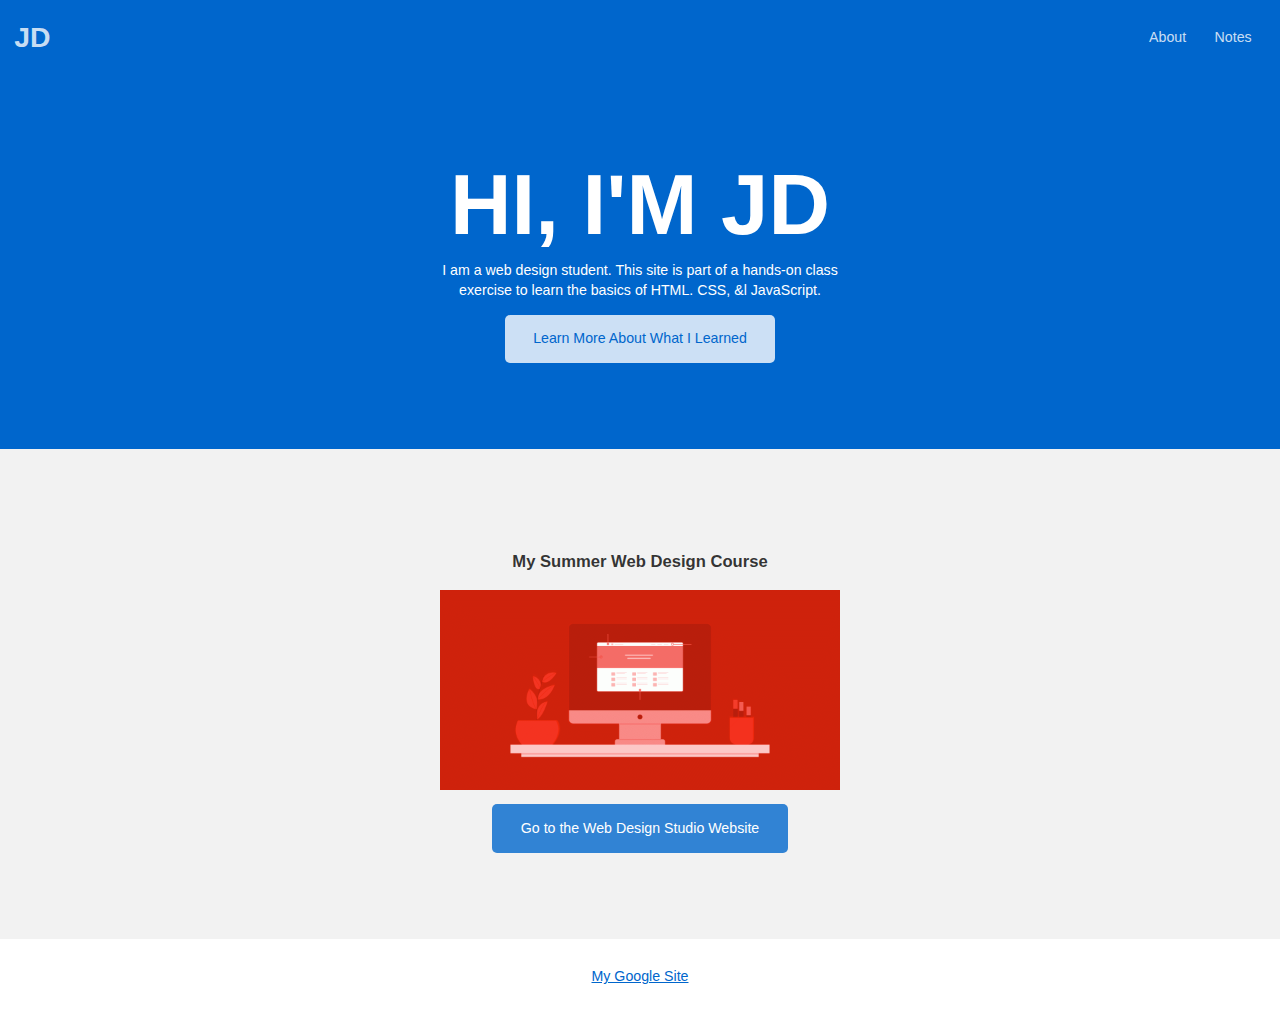
==== index.html @ 961dd743 "removed sub folders" ====
<!doctype html>
<html lang="en">

<head>
    <meta charset="utf-8" />
    <title>John Doe</title>
    <meta name="description"
        content="This is an example student website for John Doe, a fictional web design student." />
    <meta name="viewport" content="width=device-width, initial-scale=1" />
    <meta http-equiv="X-UA-Compatible" content="ie=edge" />
    <link href="css/style.css" rel="stylesheet" type="text/css" />
</head>

<body>
    <header>
        <div class="site-id">
            <h1><a href="index.html">JD</a></h1>
        </div>
        <nav class="site-nav">
            <ul>
                <li><a href="about.html">About</a></li>
                <li><a href="notes.html">Notes</a></li>
            </ul>
        </nav>
    </header>
    <main>
        <section class="hero">
            <h2>Hi, I'm JD</h2>
            <p>I am a web design student. This site is part of a hands-on class exercise to learn the basics of HTML. CSS, &ampl JavaScript.</p>
            <a href="about.html" class="button dark">Learn More About What I Learned</a>
        </section>
        <section class="courses">
            <h3>My Summer Web Design Course</h3>
            <ul>
                <li><a href="https://creativemedia.space/web-design-studio/"><img src="images/webdesignstudio-4x2-featured.gif" alt="Web Design Studio class illustrated thumb image of a website displayed on a computer monitor on a desk."></a>
                    <a href="https://creativemedia.space/web-design-studio/" class="button">Go to the Web Design Studio Website</a>
                </li>
            </ul>
        </section>
    </main>

    <footer>
        <nav class="social-nav">
            <ul>
                <li><a href="https://sites.google.com/view/jddesigns/home">My Google Site</a></li>
            </ul>
        </nav>
    </footer>
</body>

</html>
---- css/style.css ----
/* GLOBAL RESET */
* { box-sizing: border-box; }
body { margin: 0; }

/* GLOBAL COLORS */
body { color: rgba(0, 0, 0, 0.8); }
a { color: rgba(0, 102, 204, 1); }
a:hover { color: rgba(0, 51, 153, 1); }

/* GLOBAL TYPOGRAPHY */
body {
  font-family: Helvetica, Arial, sans-serif;
  font-size: 88.75%; /* 14px */
  line-height: 1.4;
}

/* RESPONSIVE IMAGES */
img {
    max-width: 100%;
    height: auto;
}

/* BUTTONS */
.button {
    display: inline-block;
    padding: 1em 2em;
    text-decoration: none;
    background-color: rgba(0, 102, 204, .8);
    color: white;
    border-radius: 5px;
}
.button:hover {
    background-color: rgba(0, 102, 204, 1);
    color: white;
}
.button.dark {
    color: rgba(0, 102, 204, 1);
    background-color: rgba(255, 255, 255,.8);
}
.button.dark:hover {
    background-color: rgba(255, 255, 255,1);
}

/* SITE STRUCTURE */

header {
    background-color: rgba(0, 102, 204, 1);
    color: rgba(0, 0, 0, 0.8); 
    padding: 1em;
    display: grid;
    grid-template-columns: 1fr 1fr;
    align-items: center;
}

header a {
    color: rgba(255, 255, 255, 0.8);
    text-decoration: none;
}

header a:hover {
    color: rgba(255, 255, 255, 1);
}


/* SITE ID */
.site-id h1 {
    margin: 0;
}

/* SITE NAV */
.site-nav ul {
    display: flex;
    justify-content: flex-end;
    margin: 0;
    padding: 0;
    list-style: none;
}

.site-nav  a {
    display: block;
    padding: 1em;
}

/* MAIN */
main {
    background: rgba(0,0,0,.05);
}

/* HERO SECTION */
.hero {
    background-color: rgba(0, 102, 204, 1);
    text-align: center;
    color: white;
    padding: 6em 1em;
}

.hero h2 {
    font-size: 6em;
    line-height: 1;
    text-transform: uppercase;
    margin: 0 auto;
}

.hero p {
    max-width: 30em;
    margin: 1em auto;
}

/* COURSES SECTION */
.courses {
    padding: 6em 1em;
    display: grid;
    justify-content: center;
    text-align: center;
}

.courses ul {
    max-width: 400px;
    margin: 0 auto;
    padding: 0;
    list-style: none;
}

.courses img{
    display: block;
    margin-bottom: 1em;
}

/* FOOTER */
footer {
    border-top: 1px solid rgba(0,0,0,.05);
    padding: 1em;
}

/* SOCIAL NAV */
.social-nav ul {
    margin: 0;
    padding: 0;
    display: flex;
    justify-content: center;
    list-style: none;
}

.social-nav  a {
    display: block;
    padding: 1em;
}

/* LAYOUT */
.container {
    max-width: 1000px;
    margin: 0 auto;
}

section {
    padding: 3em 1em;
}

/* SIDEBAR/ASIDE */
aside {
    padding: 2em 0;
  }
  
@media (min-width: 768px) {
    .two-col-sidebar {
        display: grid;
        grid-template-columns: 20em auto;
    }
    .two-col-sidebar aside {
        border-right: 1px solid rgba(0, 0, 0, 0.1);
        margin: 0 3em 2em 0;
        padding: .3em 2em 0 0;
    }
}

/* SUB PAGES */
.page-sub .hero {
    background-color:rgba(0, 0, 0, 0.1);
    color: rgba(0, 0, 0, 0.8);
}

/* COURSE PAGES WITH MULTIPLE PROJECT LISTS */
.coursework {
    padding: 3em 1em;
    display: flex;
    justify-content: center;
    flex-wrap: wrap;
}

.coursework-subsection {
    margin: 2em;
}

/* CODE BLOCKS */

pre code {
    width: 100%;
    display: block;
    border: 1px solid #ddd;
    background-color: #fff;
    padding: 1em 3em;
    margin-bottom: 1em;
    line-height: 1.5;
  }

.markup-box {
    border: 1px solid #ddd;
    border-radius: 5px;
    background-color: #fff;
    padding: 1em 3em;
    margin-bottom: 1em;
}

/* DEFINITION LISTS */
dt {
    font-weight: bold;
    margin-top: 1em;
}
dd {
    margin: 0;
}

/* FOR DEV PURPOSES */
/* body * {
    background-color: rgba(0,0,0,.05) !important;
    border: 1px solid rgba(0,0,0,.1) !important;
    color: rgba(0,0,0,.5) !important;
} */
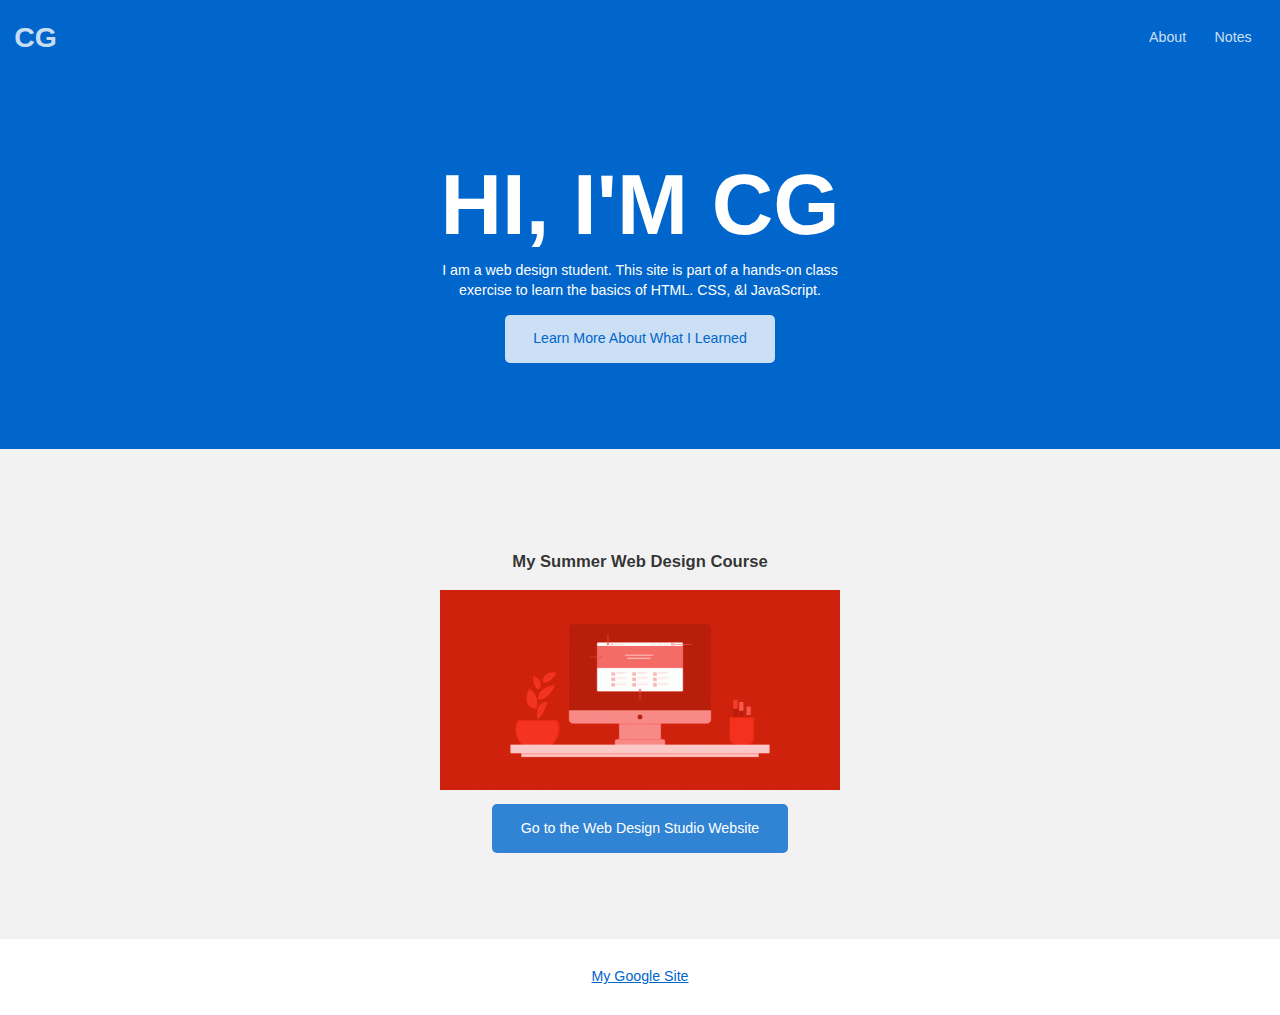
==== commit 3eeca2e2: "added new files" ====
--- a/index.html
+++ b/index.html
@@ -3,7 +3,7 @@
 
 <head>
     <meta charset="utf-8" />
-    <title>John Doe</title>
+    <title>Chris</title>
     <meta name="description"
         content="This is an example student website for John Doe, a fictional web design student." />
     <meta name="viewport" content="width=device-width, initial-scale=1" />
@@ -14,7 +14,7 @@
 <body>
     <header>
         <div class="site-id">
-            <h1><a href="index.html">JD</a></h1>
+            <h1><a href="index.html">CG</a></h1>
         </div>
         <nav class="site-nav">
             <ul>
@@ -25,7 +25,7 @@
     </header>
     <main>
         <section class="hero">
-            <h2>Hi, I'm JD</h2>
+            <h2>Hi, I'm CG</h2>
             <p>I am a web design student. This site is part of a hands-on class exercise to learn the basics of HTML. CSS, &ampl JavaScript.</p>
             <a href="about.html" class="button dark">Learn More About What I Learned</a>
         </section>
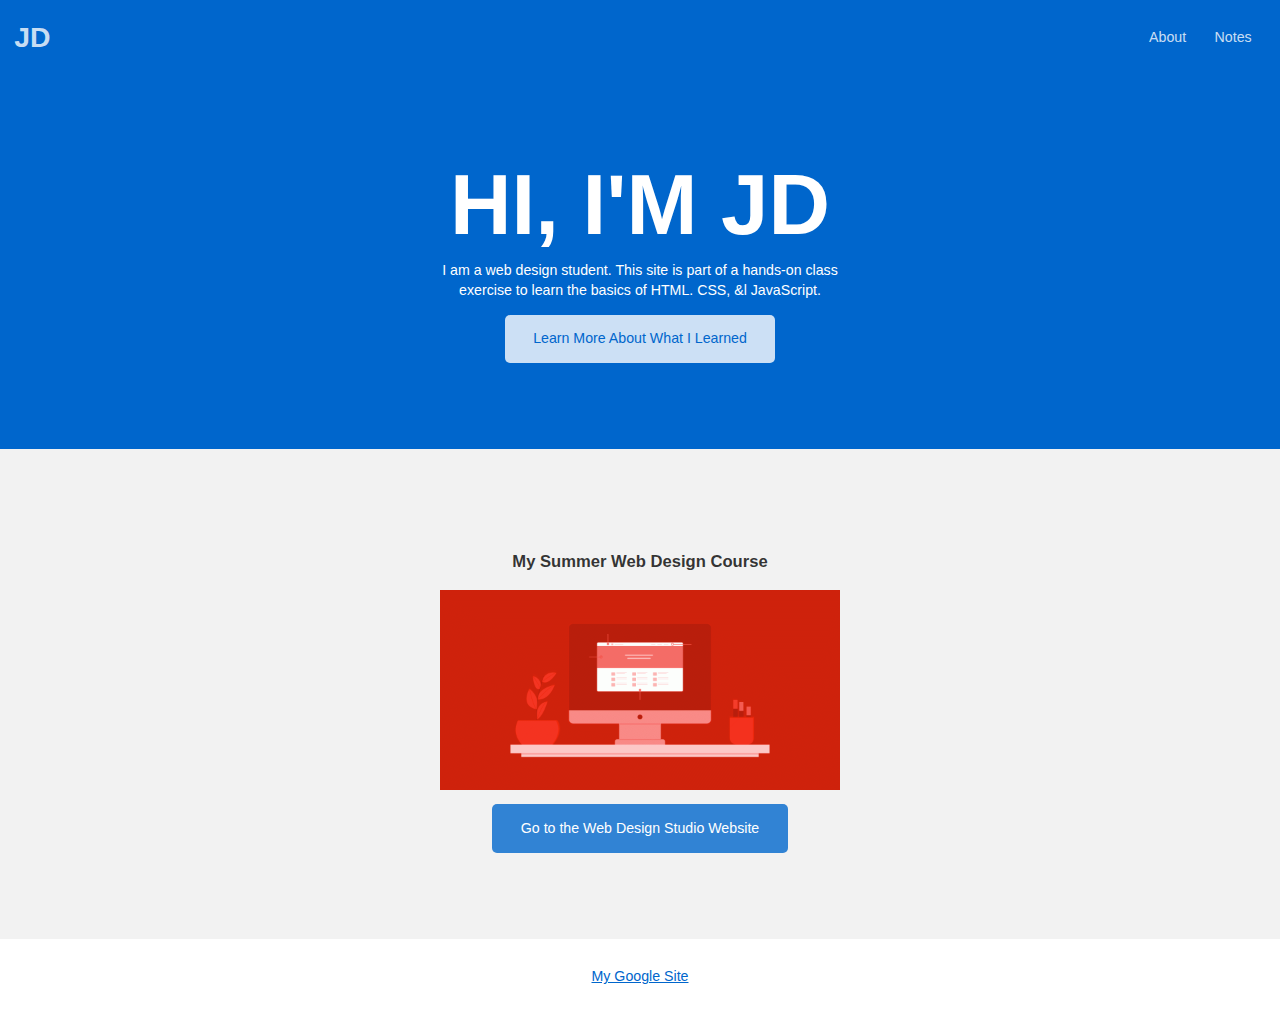
==== commit bb9adb75: "reverted from cg to jd" ====
--- a/index.html
+++ b/index.html
@@ -3,7 +3,7 @@
 
 <head>
     <meta charset="utf-8" />
-    <title>Chris</title>
+    <title>John Doe</title>
     <meta name="description"
         content="This is an example student website for John Doe, a fictional web design student." />
     <meta name="viewport" content="width=device-width, initial-scale=1" />
@@ -14,7 +14,7 @@
 <body>
     <header>
         <div class="site-id">
-            <h1><a href="index.html">CG</a></h1>
+            <h1><a href="index.html">JD</a></h1>
         </div>
         <nav class="site-nav">
             <ul>
@@ -25,7 +25,7 @@
     </header>
     <main>
         <section class="hero">
-            <h2>Hi, I'm CG</h2>
+            <h2>Hi, I'm JD</h2>
             <p>I am a web design student. This site is part of a hands-on class exercise to learn the basics of HTML. CSS, &ampl JavaScript.</p>
             <a href="about.html" class="button dark">Learn More About What I Learned</a>
         </section>
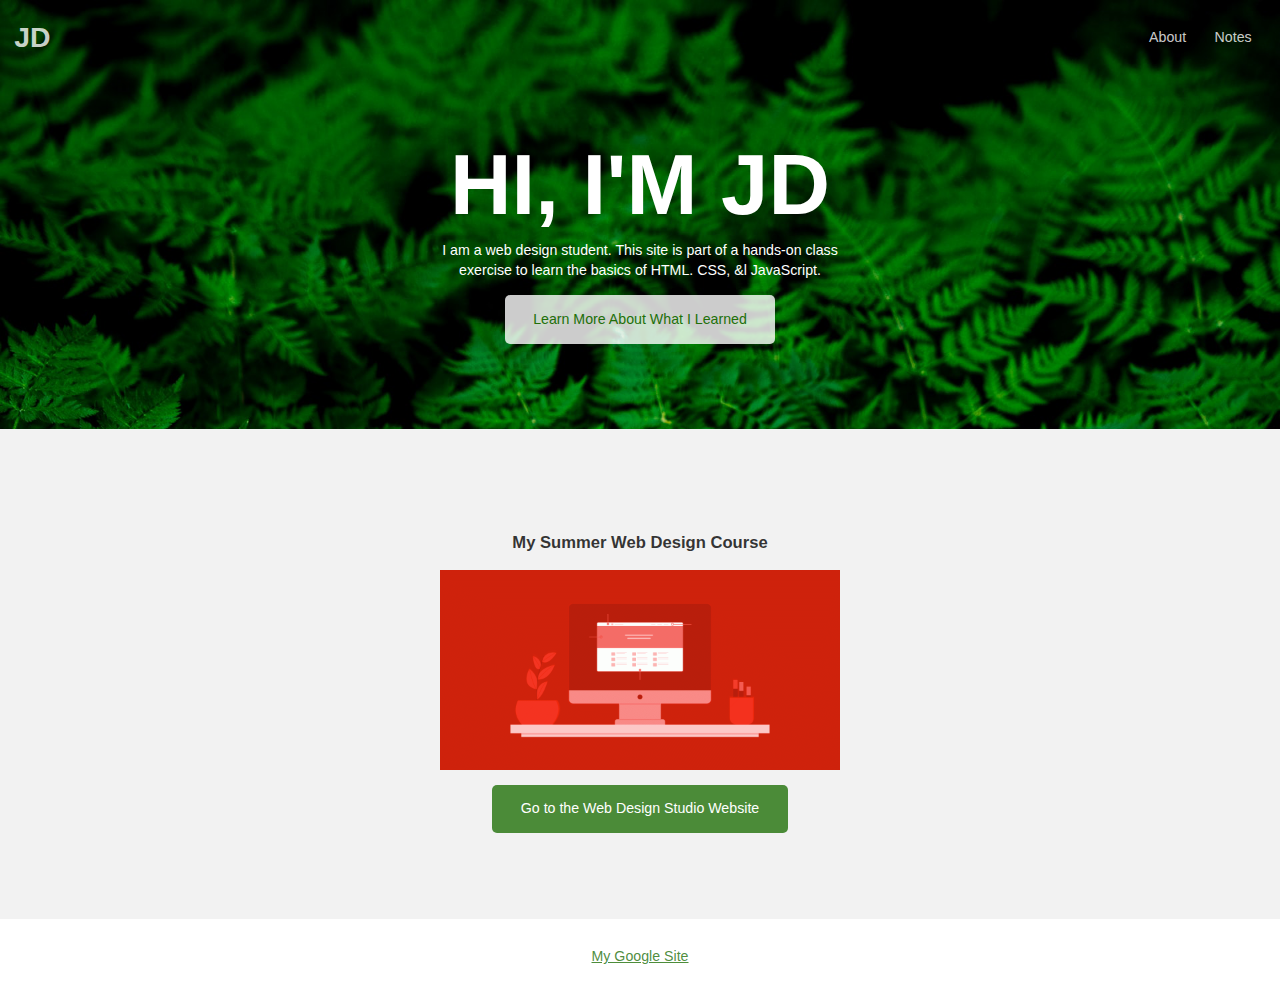
==== commit 28bde89f: "changed colors to green and added bg image" ====
--- a/index.html
+++ b/index.html
@@ -11,7 +11,7 @@
     <link href="css/style.css" rel="stylesheet" type="text/css" />
 </head>
 
-<body>
+<body class="page-home">
     <header>
         <div class="site-id">
             <h1><a href="index.html">JD</a></h1>
--- a/css/style.css
+++ b/css/style.css
@@ -4,10 +4,10 @@
 
 /* GLOBAL COLORS */
 body { color: rgba(0, 0, 0, 0.8); }
-a { color: rgba(0, 102, 204, 1); }
-a:hover { color: rgba(0, 51, 153, 1); }
-
-/* GLOBAL TYPOGRAPHY */
+a { color: rgba(33, 112, 9, .8); }
+a:hover { color: rgba(33, 112, 9, 1); }
+
+/* GLOBAL TYPOGRAPHY */ 
 body {
   font-family: Helvetica, Arial, sans-serif;
   font-size: 88.75%; /* 14px */
@@ -25,16 +25,16 @@
     display: inline-block;
     padding: 1em 2em;
     text-decoration: none;
-    background-color: rgba(0, 102, 204, .8);
+    background-color: rgba(33, 112, 9, .8);;
     color: white;
     border-radius: 5px;
 }
 .button:hover {
-    background-color: rgba(0, 102, 204, 1);
+    background-color: rgba(33, 112, 9, 1);
     color: white;
 }
 .button.dark {
-    color: rgba(0, 102, 204, 1);
+    color: rgba(33, 112, 9, 1);
     background-color: rgba(255, 255, 255,.8);
 }
 .button.dark:hover {
@@ -44,7 +44,7 @@
 /* SITE STRUCTURE */
 
 header {
-    background-color: rgba(0, 102, 204, 1);
+    background-color: rgb(33, 112, 9);
     color: rgba(0, 0, 0, 0.8); 
     padding: 1em;
     display: grid;
@@ -88,7 +88,7 @@
 
 /* HERO SECTION */
 .hero {
-    background-color: rgba(0, 102, 204, 1);
+    background-color: rgb(33, 112, 9);
     text-align: center;
     color: white;
     padding: 6em 1em;
@@ -173,6 +173,18 @@
     }
 }
 
+/* HOME PAGE */
+.page-home header {
+    position: absolute;
+    width: 100%;
+    background-color: transparent;
+}
+.page-home .hero {
+    background-image: url('../images/plant.png');
+    background-size: cover;
+    padding-top: 10em;
+}
+
 /* SUB PAGES */
 .page-sub .hero {
     background-color:rgba(0, 0, 0, 0.1);
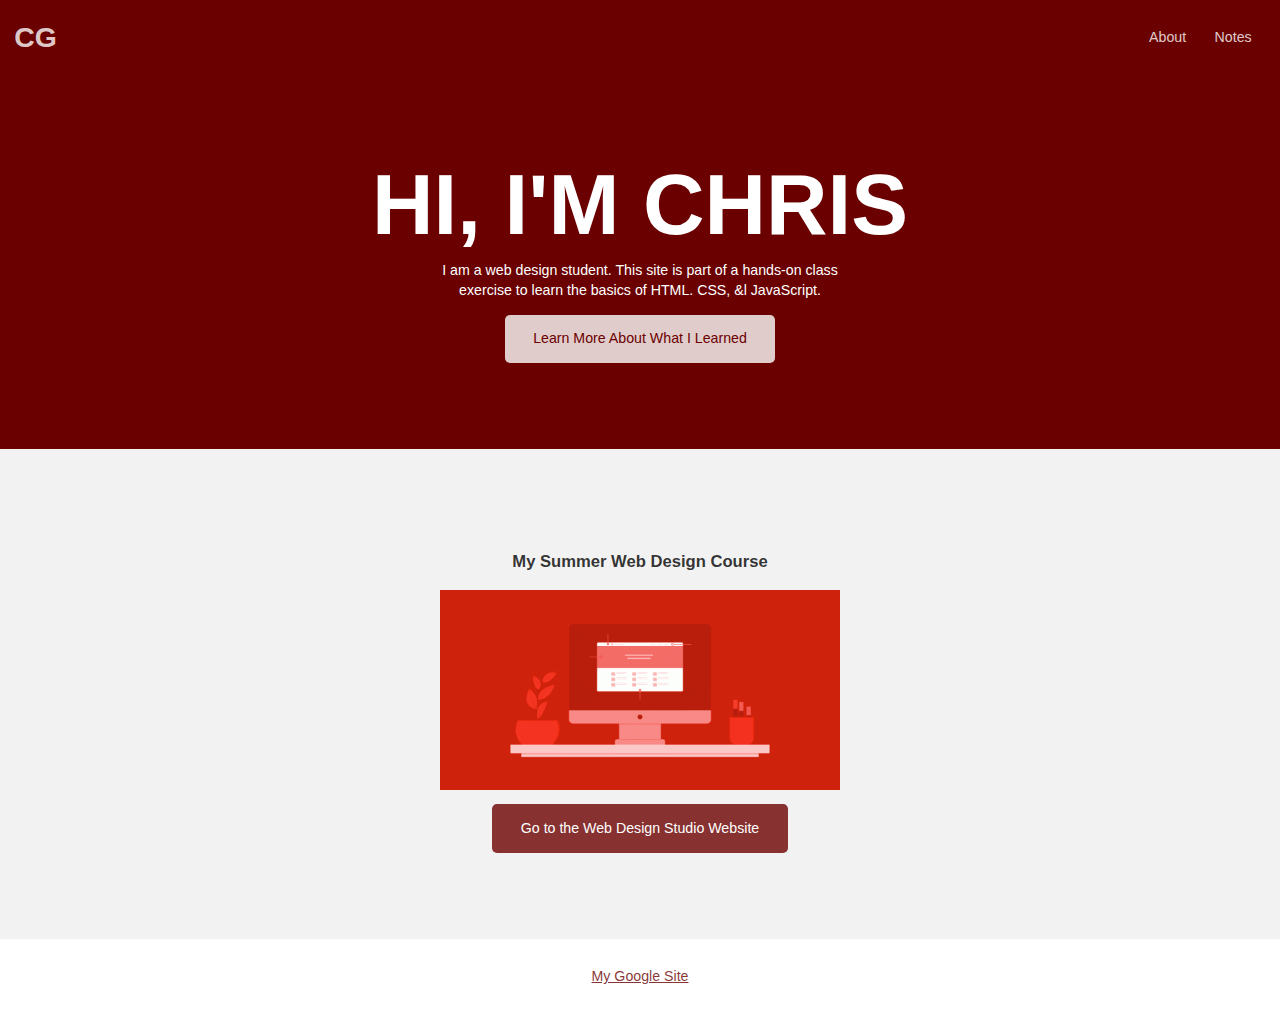
==== commit 3137b103: "changed jd to cg" ====
--- a/index.html
+++ b/index.html
@@ -3,9 +3,9 @@
 
 <head>
     <meta charset="utf-8" />
-    <title>John Doe</title>
+    <title>Chris G</title>
     <meta name="description"
-        content="This is an example student website for John Doe, a fictional web design student." />
+        content="This is an example student website for Chris G, a fictional web design student." />
     <meta name="viewport" content="width=device-width, initial-scale=1" />
     <meta http-equiv="X-UA-Compatible" content="ie=edge" />
     <link href="css/style.css" rel="stylesheet" type="text/css" />
@@ -14,7 +14,7 @@
 <body class="page-home">
     <header>
         <div class="site-id">
-            <h1><a href="index.html">JD</a></h1>
+            <h1><a href="index.html">CG</a></h1>
         </div>
         <nav class="site-nav">
             <ul>
@@ -25,7 +25,7 @@
     </header>
     <main>
         <section class="hero">
-            <h2>Hi, I'm JD</h2>
+            <h2>Hi, I'm Chris</h2>
             <p>I am a web design student. This site is part of a hands-on class exercise to learn the basics of HTML. CSS, &ampl JavaScript.</p>
             <a href="about.html" class="button dark">Learn More About What I Learned</a>
         </section>
--- a/css/style.css
+++ b/css/style.css
@@ -4,8 +4,8 @@
 
 /* GLOBAL COLORS */
 body { color: rgba(0, 0, 0, 0.8); }
-a { color: rgba(33, 112, 9, .8); }
-a:hover { color: rgba(33, 112, 9, 1); }
+a { color: rgba(107, 0, 0, .8); }
+a:hover { color: rgba(107, 0, 0, 1); }
 
 /* GLOBAL TYPOGRAPHY */ 
 body {
@@ -25,16 +25,16 @@
     display: inline-block;
     padding: 1em 2em;
     text-decoration: none;
-    background-color: rgba(33, 112, 9, .8);;
+    background-color: rgba(107, 0, 0, .8);;
     color: white;
     border-radius: 5px;
 }
 .button:hover {
-    background-color: rgba(33, 112, 9, 1);
+    background-color: rgba(107, 0, 0, 1);
     color: white;
 }
 .button.dark {
-    color: rgba(33, 112, 9, 1);
+    color: rgba(107, 0, 0, 1);
     background-color: rgba(255, 255, 255,.8);
 }
 .button.dark:hover {
@@ -44,7 +44,7 @@
 /* SITE STRUCTURE */
 
 header {
-    background-color: rgb(33, 112, 9);
+    background-color: rgb(107, 0, 0);
     color: rgba(0, 0, 0, 0.8); 
     padding: 1em;
     display: grid;
@@ -88,7 +88,7 @@
 
 /* HERO SECTION */
 .hero {
-    background-color: rgb(33, 112, 9);
+    background-color: rgb(107, 0, 0);
     text-align: center;
     color: white;
     padding: 6em 1em;
@@ -173,17 +173,7 @@
     }
 }
 
-/* HOME PAGE */
-.page-home header {
-    position: absolute;
-    width: 100%;
-    background-color: transparent;
-}
-.page-home .hero {
-    background-image: url('../images/plant.png');
-    background-size: cover;
-    padding-top: 10em;
-}
+
 
 /* SUB PAGES */
 .page-sub .hero {
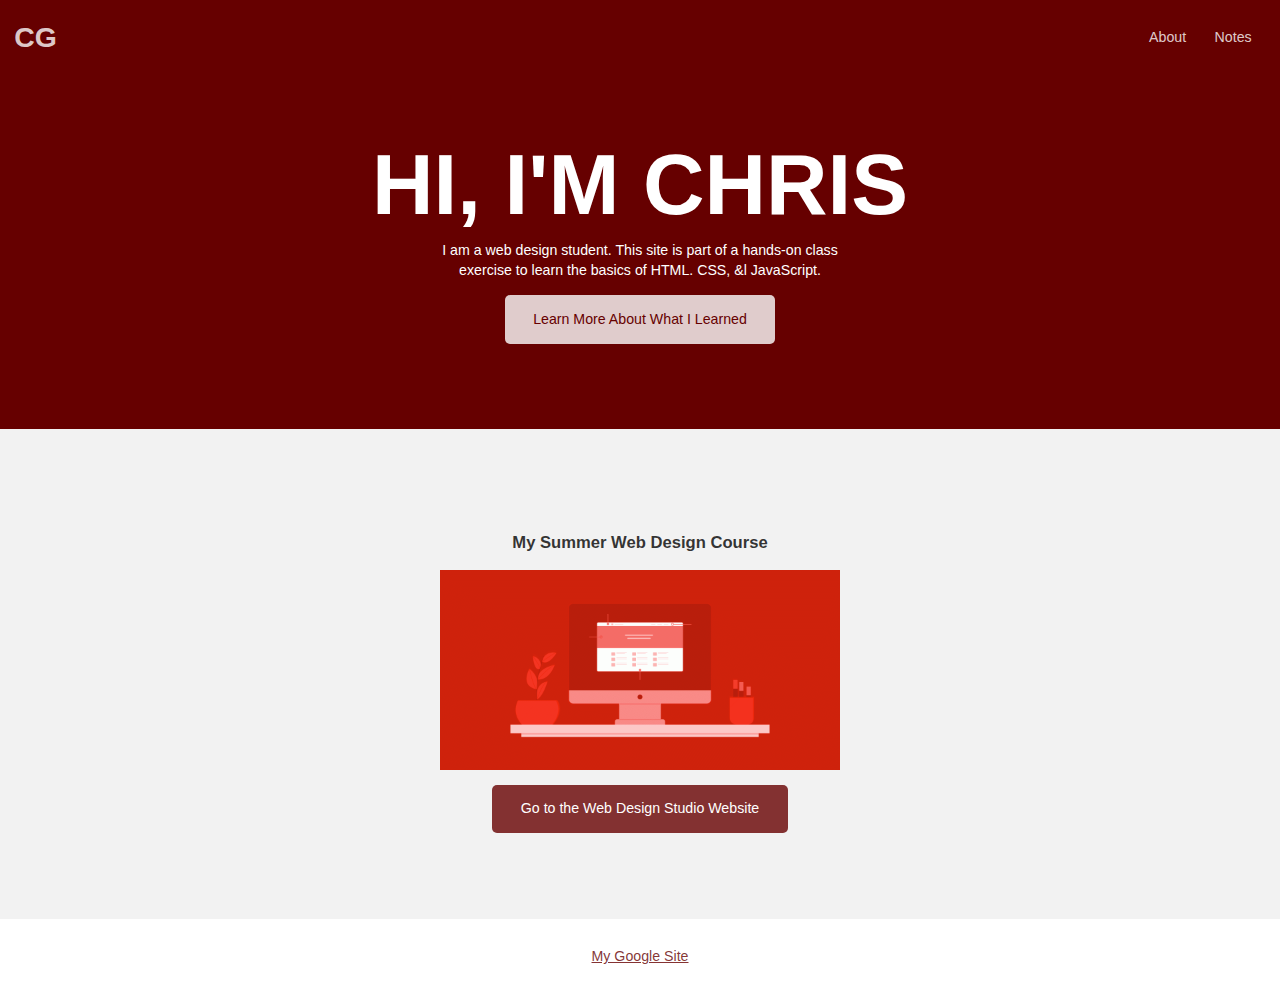
==== commit 9c0a8921: "reverted for session 2" ====
--- a/index.html
+++ b/index.html
@@ -42,7 +42,7 @@
     <footer>
         <nav class="social-nav">
             <ul>
-                <li><a href="https://sites.google.com/view/jddesigns/home">My Google Site</a></li>
+                <li><a href="https://sites.google.com/iolani.org/webdesignstudio-jddesigns/home">My Google Site</a></li>
             </ul>
         </nav>
     </footer>
--- a/css/style.css
+++ b/css/style.css
@@ -4,8 +4,8 @@
 
 /* GLOBAL COLORS */
 body { color: rgba(0, 0, 0, 0.8); }
-a { color: rgba(107, 0, 0, .8); }
-a:hover { color: rgba(107, 0, 0, 1); }
+a { color: rgba(102, 0, 0, .8); }
+a:hover { color: rgba(102, 0, 0, 1); }
 
 /* GLOBAL TYPOGRAPHY */ 
 body {
@@ -25,16 +25,16 @@
     display: inline-block;
     padding: 1em 2em;
     text-decoration: none;
-    background-color: rgba(107, 0, 0, .8);;
+    background-color: rgba(102, 0, 0, .8);;
     color: white;
     border-radius: 5px;
 }
 .button:hover {
-    background-color: rgba(107, 0, 0, 1);
+    background-color: rgba(102, 0, 0, 1);
     color: white;
 }
 .button.dark {
-    color: rgba(107, 0, 0, 1);
+    color: rgba(102, 0, 0, 1);
     background-color: rgba(255, 255, 255,.8);
 }
 .button.dark:hover {
@@ -44,7 +44,7 @@
 /* SITE STRUCTURE */
 
 header {
-    background-color: rgb(107, 0, 0);
+    background-color: rgba(102, 0, 0, 1);
     color: rgba(0, 0, 0, 0.8); 
     padding: 1em;
     display: grid;
@@ -88,7 +88,7 @@
 
 /* HERO SECTION */
 .hero {
-    background-color: rgb(107, 0, 0);
+    background-color: rgba(102, 0, 0, 1);
     text-align: center;
     color: white;
     padding: 6em 1em;
@@ -173,6 +173,18 @@
     }
 }
 
+/* HOME PAGE */
+
+.page-home header {
+    background-color: transparent;
+    position: absolute;
+    width: 100%;
+}
+
+.page-home .hero {
+    /* background-image:url('../images/greenleaves.jpg'); */
+    padding-top: 10em;
+}
 
 
 /* SUB PAGES */
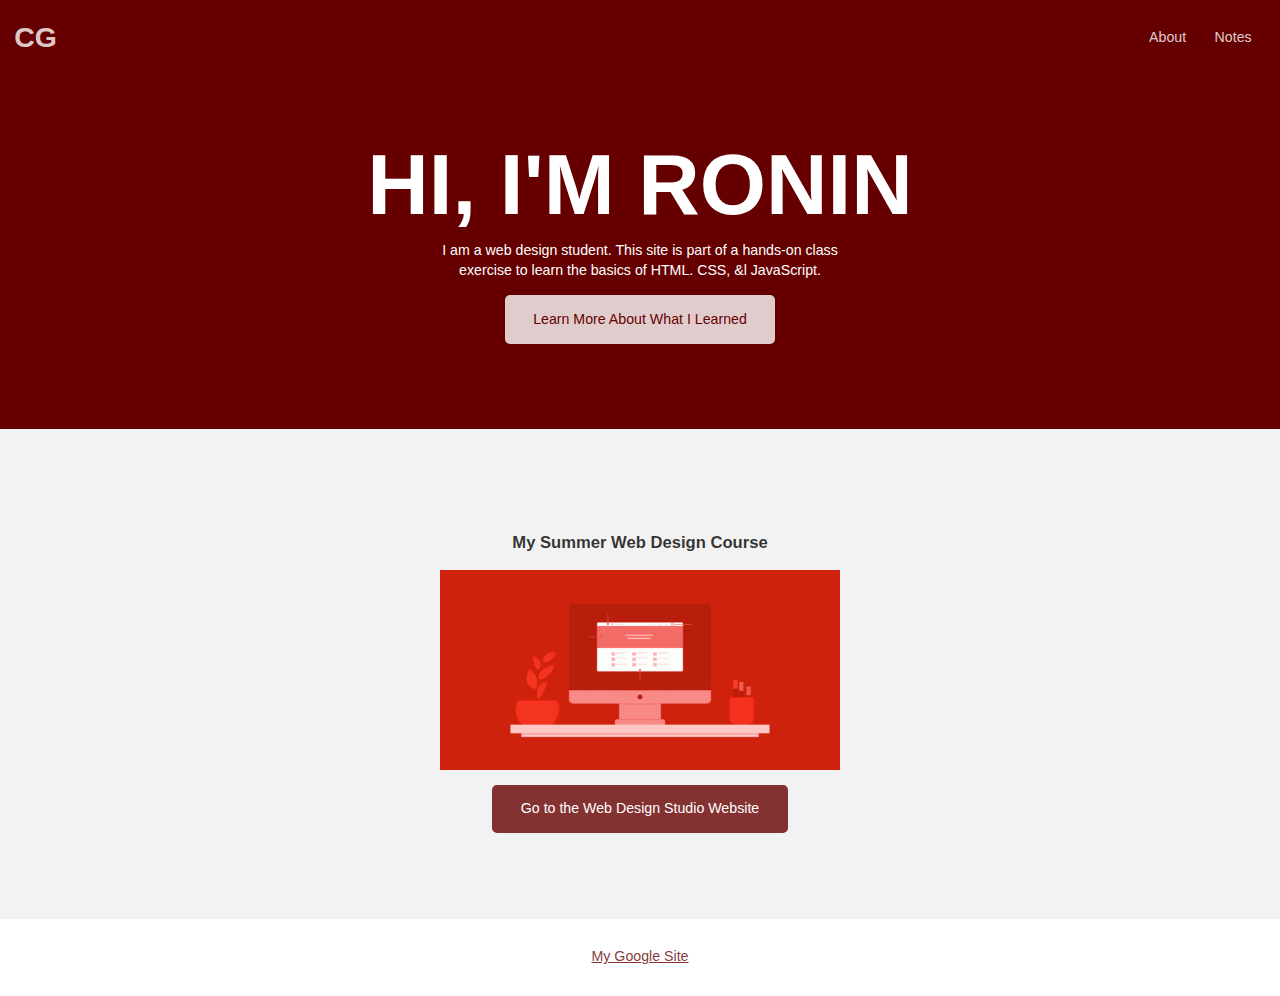
==== commit c3cabc0d: "added website files" ====
--- a/index.html
+++ b/index.html
@@ -25,7 +25,7 @@
     </header>
     <main>
         <section class="hero">
-            <h2>Hi, I'm Chris</h2>
+            <h2>Hi, I'm Ronin</h2>
             <p>I am a web design student. This site is part of a hands-on class exercise to learn the basics of HTML. CSS, &ampl JavaScript.</p>
             <a href="about.html" class="button dark">Learn More About What I Learned</a>
         </section>
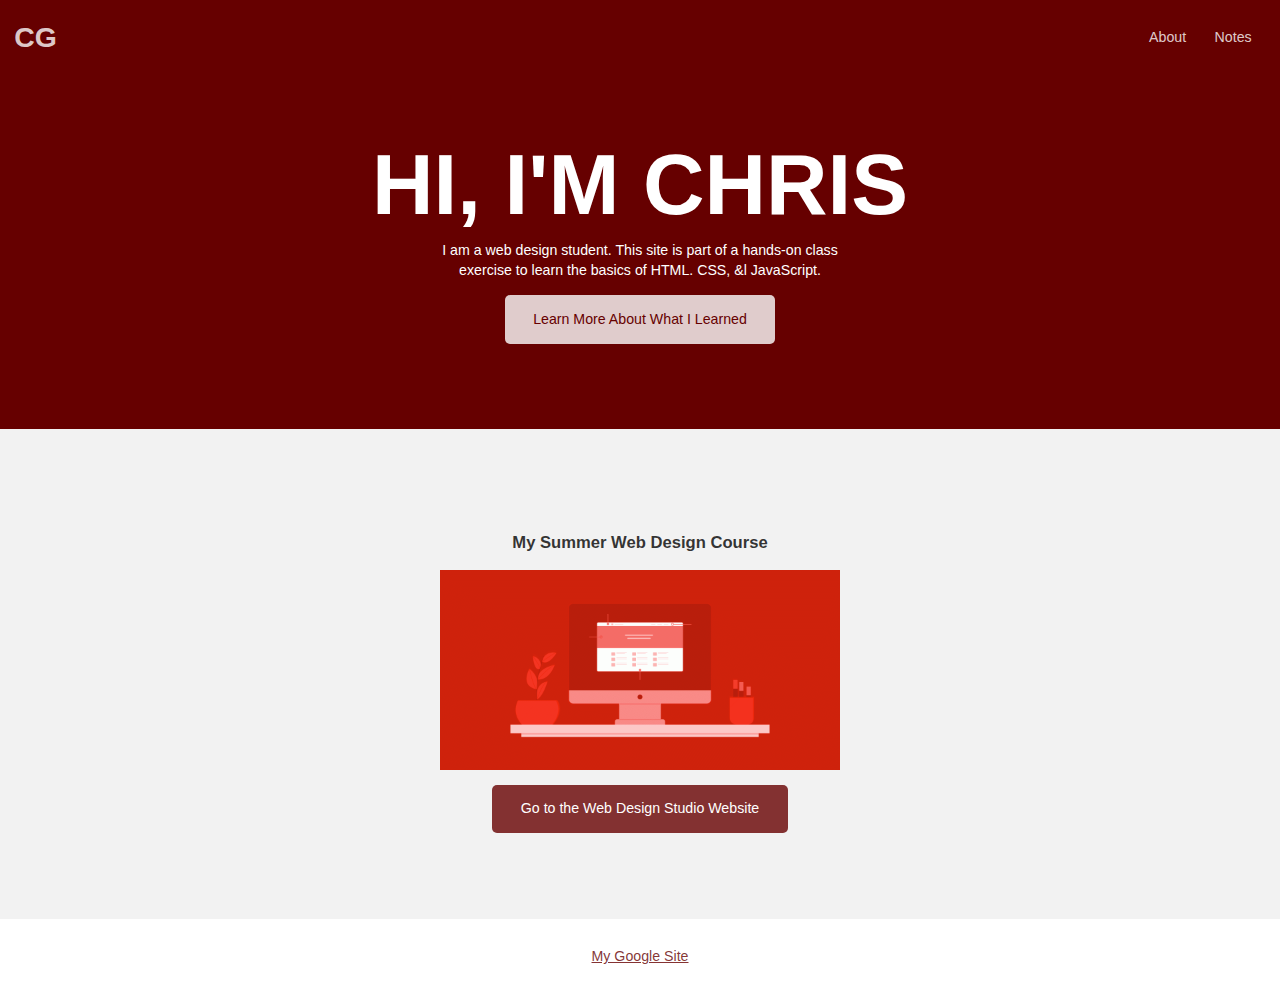
==== commit 8f61c939: "revert" ====
--- a/index.html
+++ b/index.html
@@ -25,7 +25,7 @@
     </header>
     <main>
         <section class="hero">
-            <h2>Hi, I'm Ronin</h2>
+            <h2>Hi, I'm Chris</h2>
             <p>I am a web design student. This site is part of a hands-on class exercise to learn the basics of HTML. CSS, &ampl JavaScript.</p>
             <a href="about.html" class="button dark">Learn More About What I Learned</a>
         </section>
